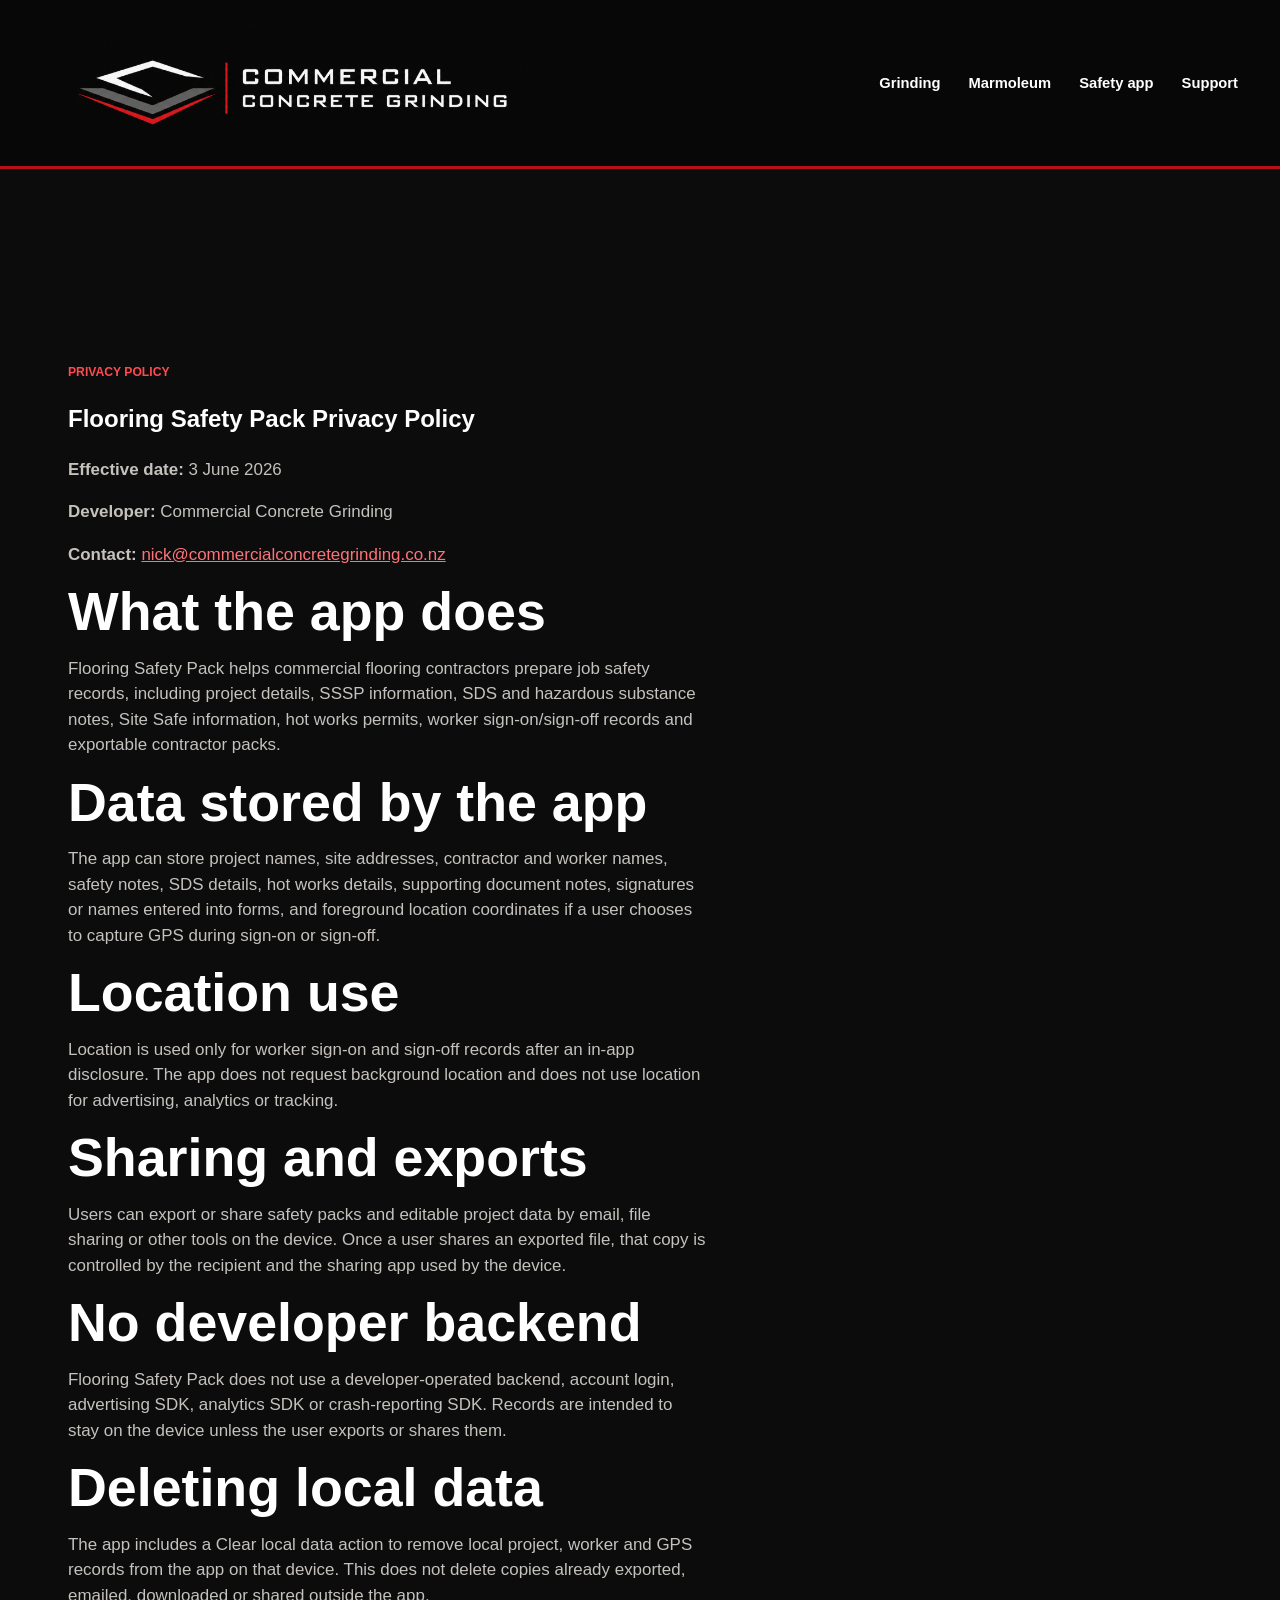
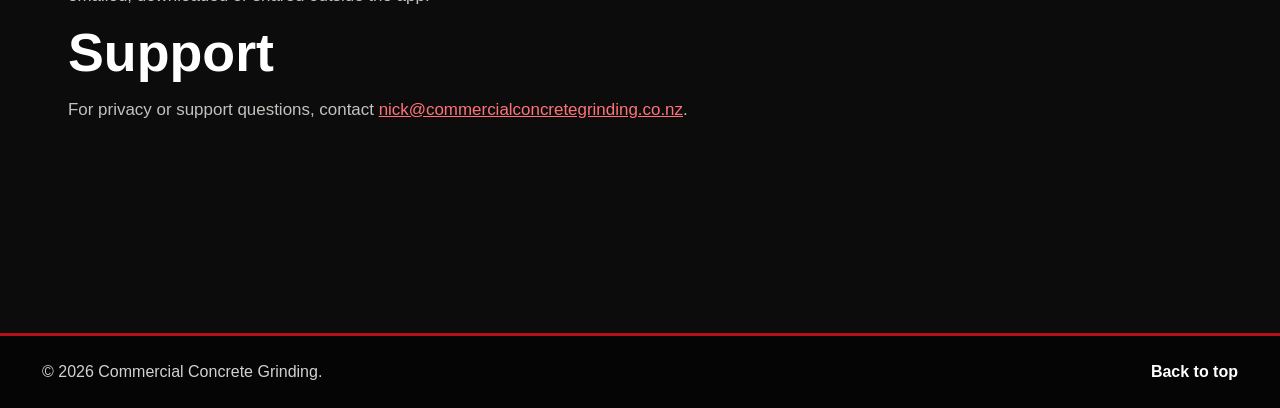
==== flooring-safety-pack-privacy.html @ 190e74af "Add Flooring Safety Pack download page" ====
<!doctype html>
<html lang="en-NZ">
  <head>
    <meta charset="utf-8" />
    <meta name="viewport" content="width=device-width, initial-scale=1" />
    <title>Flooring Safety Pack Privacy Policy</title>
    <meta
      name="description"
      content="Privacy policy for Flooring Safety Pack, an Android app for commercial flooring safety documents and GPS sign-on/off records."
    />
    <meta name="theme-color" content="#20201d" />
    <link rel="canonical" href="https://www.commercialconcretegrinding.co.nz/flooring-safety-pack-privacy.html" />
    <link rel="stylesheet" href="styles.css" />
  </head>
  <body class="home-page app-page legal-page">
    <header class="site-header">
      <a class="brand home-brand" href="index.html" aria-label="Commercial Concrete Grinding home">
        <img class="brand-logo" src="assets/ccg-logo.png" alt="Commercial Concrete Grinding" />
      </a>
      <button class="nav-toggle" type="button" aria-expanded="false" aria-controls="site-nav">
        <span></span>
        <span></span>
        <span></span>
        <span class="sr-only">Menu</span>
      </button>
      <nav class="site-nav" id="site-nav" aria-label="Primary navigation">
        <a href="index.html">Grinding</a>
        <a href="marmoleum.html">Marmoleum</a>
        <a href="flooring-safety-pack.html">Safety app</a>
        <a href="flooring-safety-pack-support.html">Support</a>
      </nav>
    </header>

    <main id="top" class="legal-content">
      <section class="section">
        <div class="section-copy legal-copy">
          <p class="eyebrow">Privacy policy</p>
          <h1>Flooring Safety Pack Privacy Policy</h1>
          <p><strong>Effective date:</strong> 3 June 2026</p>
          <p><strong>Developer:</strong> Commercial Concrete Grinding</p>
          <p><strong>Contact:</strong> <a href="mailto:nick@commercialconcretegrinding.co.nz">nick@commercialconcretegrinding.co.nz</a></p>

          <h2>What the app does</h2>
          <p>
            Flooring Safety Pack helps commercial flooring contractors prepare job safety records, including project
            details, SSSP information, SDS and hazardous substance notes, Site Safe information, hot works permits,
            worker sign-on/sign-off records and exportable contractor packs.
          </p>

          <h2>Data stored by the app</h2>
          <p>
            The app can store project names, site addresses, contractor and worker names, safety notes, SDS details,
            hot works details, supporting document notes, signatures or names entered into forms, and foreground
            location coordinates if a user chooses to capture GPS during sign-on or sign-off.
          </p>

          <h2>Location use</h2>
          <p>
            Location is used only for worker sign-on and sign-off records after an in-app disclosure. The app does not
            request background location and does not use location for advertising, analytics or tracking.
          </p>

          <h2>Sharing and exports</h2>
          <p>
            Users can export or share safety packs and editable project data by email, file sharing or other tools on
            the device. Once a user shares an exported file, that copy is controlled by the recipient and the sharing
            app used by the device.
          </p>

          <h2>No developer backend</h2>
          <p>
            Flooring Safety Pack does not use a developer-operated backend, account login, advertising SDK, analytics
            SDK or crash-reporting SDK. Records are intended to stay on the device unless the user exports or shares
            them.
          </p>

          <h2>Deleting local data</h2>
          <p>
            The app includes a Clear local data action to remove local project, worker and GPS records from the app on
            that device. This does not delete copies already exported, emailed, downloaded or shared outside the app.
          </p>

          <h2>Support</h2>
          <p>
            For privacy or support questions, contact
            <a href="mailto:nick@commercialconcretegrinding.co.nz">nick@commercialconcretegrinding.co.nz</a>.
          </p>
        </div>
      </section>
    </main>

    <footer class="site-footer">
      <p>&copy; <span data-year></span> Commercial Concrete Grinding.</p>
      <a href="#top">Back to top</a>
    </footer>

    <script src="script.js?v=20260603-assistant-email"></script>
  </body>
</html>
---- styles.css ----
:root {
  --bg: #f6fbf5;
  --surface: #ffffff;
  --ink: #12302b;
  --muted: #52625c;
  --line: #d9e7de;
  --accent: #ffcf35;
  --accent-dark: #0d7a6d;
  --green: #0f6b5f;
  --green-soft: #ddf4e7;
  --coral: #ef7355;
  --teal: #20a7a5;
  --shadow: 0 18px 60px rgba(18, 65, 52, 0.14);
  --max: 1180px;
}

* {
  box-sizing: border-box;
}

html {
  scroll-behavior: smooth;
}

body {
  margin: 0;
  background: var(--bg);
  color: var(--ink);
  font-family: Arial, Helvetica, sans-serif;
  line-height: 1.5;
  overflow-x: hidden;
}

p,
h1,
h2,
h3,
span,
a,
strong {
  overflow-wrap: break-word;
}

img {
  display: block;
  max-width: 100%;
}

a {
  color: inherit;
}

.sr-only {
  position: absolute;
  width: 1px;
  height: 1px;
  padding: 0;
  margin: -1px;
  overflow: hidden;
  clip: rect(0, 0, 0, 0);
  white-space: nowrap;
  border: 0;
}

.site-header {
  position: sticky;
  top: 0;
  z-index: 20;
  display: flex;
  align-items: center;
  justify-content: space-between;
  gap: 24px;
  min-height: 72px;
  padding: 14px clamp(18px, 4vw, 42px);
  background: rgba(244, 246, 245, 0.94);
  border-bottom: 1px solid rgba(32, 32, 29, 0.1);
  backdrop-filter: blur(12px);
}

.brand {
  display: inline-flex;
  align-items: center;
  gap: 12px;
  min-width: 0;
  color: var(--ink);
  text-decoration: none;
}

.brand-mark {
  display: grid;
  place-items: center;
  flex: 0 0 auto;
  width: 42px;
  height: 42px;
  border: 2px solid var(--green);
  background: linear-gradient(135deg, var(--accent), #80d35b 45%, var(--teal));
  color: var(--ink);
  font-size: 0.76rem;
  font-weight: 800;
  letter-spacing: 0;
}

.brand-name {
  display: block;
  font-size: clamp(0.9rem, 2vw, 1.02rem);
  font-weight: 800;
  text-transform: uppercase;
  letter-spacing: 0;
}

.home-page {
  --bg: #0c0c0d;
  --surface: #171718;
  --ink: #f7f7f4;
  --muted: #c5c2bd;
  --line: #2b2b2d;
  --accent: #e3222a;
  --accent-dark: #b70f18;
  --green: #e3222a;
  --green-soft: rgba(227, 34, 42, 0.14);
  --teal: #b70f18;
  --shadow: 0 22px 68px rgba(0, 0, 0, 0.42);
}

.home-page .site-header {
  background: rgba(8, 8, 9, 0.96);
  border-bottom: 3px solid var(--accent-dark);
}

.home-page .brand-logo {
  width: min(500px, 52vw);
  height: 138px;
  display: block;
  object-fit: contain;
  object-position: 50% 50%;
}

.home-page .site-nav a {
  color: #ffffff;
}

.home-page .site-nav a:hover {
  color: #ff4a4f;
}

.site-nav {
  display: flex;
  align-items: center;
  gap: clamp(14px, 2.4vw, 28px);
}

.site-nav a {
  color: var(--ink);
  font-size: 0.92rem;
  font-weight: 700;
  text-decoration: none;
}

.site-nav a:hover {
  color: var(--accent-dark);
}

.nav-toggle {
  display: none;
  flex: 0 0 44px;
  width: 44px;
  height: 44px;
  padding: 10px;
  border: 1px solid var(--line);
  background: var(--surface);
}

.nav-toggle span:not(.sr-only) {
  display: block;
  width: 100%;
  height: 2px;
  margin: 5px 0;
  background: var(--ink);
}

.hero {
  position: relative;
  min-height: min(760px, 78svh);
  display: grid;
  align-items: center;
  background:
    linear-gradient(90deg, rgba(8, 42, 36, 0.9), rgba(8, 42, 36, 0.58) 44%, rgba(8, 42, 36, 0.06)),
    url("assets/marmoleum-hero.png") center / cover;
  color: #ffffff;
}

.home-page .hero {
  background:
    linear-gradient(90deg, rgba(0, 0, 0, 0.93), rgba(22, 8, 9, 0.78) 43%, rgba(84, 9, 13, 0.2)),
    url("assets/concrete-grinding-hero.png") center / cover;
}

.home-page .hero h1 {
  max-width: 920px;
}

.home-page .hero-subtitle {
  max-width: 650px;
}

.home-page .eyebrow {
  color: #ff4a4f;
}

.home-page .button.primary {
  background: linear-gradient(135deg, #ff3138, #a80711);
  color: #ffffff;
  box-shadow: 0 12px 28px rgba(227, 34, 42, 0.34);
}

.home-page .button.primary:hover {
  background: linear-gradient(135deg, #ff565d, #cf121f);
}

.home-page .button.secondary {
  border-color: rgba(255, 255, 255, 0.86);
  background: rgba(0, 0, 0, 0.42);
  color: #ffffff;
}

.home-page .button.secondary:hover {
  border-color: #ff4a4f;
  background: rgba(227, 34, 42, 0.18);
}

.home-page .grinding-button {
  min-width: 168px;
  border-radius: 0;
  text-transform: uppercase;
}

.home-page .intro-band {
  background: #3c090d;
}

.home-page .intro-band div {
  background: linear-gradient(180deg, #171718, #0f0f10);
  border-top: 4px solid var(--accent);
}

.home-page .intro-band strong {
  color: #ffffff;
}

.home-page .intro-band span {
  color: #d8d4ce;
}

.app-page .app-hero {
  background:
    linear-gradient(90deg, rgba(0, 0, 0, 0.94), rgba(18, 8, 10, 0.78) 46%, rgba(13, 122, 109, 0.28)),
    url("assets/concrete-grinding-hero.png") center / cover;
}

.app-page code {
  display: inline-block;
  max-width: 100%;
  padding: 4px 6px;
  border: 1px solid rgba(255, 255, 255, 0.18);
  background: rgba(0, 0, 0, 0.32);
  color: #ffffff;
  font-size: 0.82rem;
  overflow-wrap: anywhere;
}

.app-page .app-download-section .button {
  margin-top: 8px;
}

.app-link-panel {
  display: flex;
  align-items: flex-start;
  justify-content: flex-end;
  gap: 12px;
  flex-wrap: wrap;
}

.legal-content {
  width: min(var(--max), calc(100% - 36px));
  margin: 0 auto;
  padding: clamp(34px, 7vw, 82px) 0;
}

.legal-copy {
  max-width: 860px;
}

.legal-copy h1,
.legal-copy h2 {
  color: #ffffff;
}

.legal-copy a {
  color: #ff7378;
}

.hero-inner {
  width: min(var(--max), calc(100% - 36px));
  margin: 0 auto;
  padding: clamp(56px, 12vw, 128px) 0;
}

.eyebrow {
  margin: 0 0 14px;
  color: var(--accent);
  font-size: 0.76rem;
  font-weight: 800;
  letter-spacing: 0;
  text-transform: uppercase;
}

.hero h1 {
  max-width: 850px;
  margin: 0;
  font-size: clamp(2.8rem, 6.5vw, 6.15rem);
  line-height: 0.98;
  letter-spacing: 0;
  text-transform: uppercase;
}

.hero-subtitle {
  max-width: 560px;
  margin: 24px 0 0;
  color: rgba(255, 255, 255, 0.9);
  font-size: clamp(1.15rem, 2.4vw, 1.7rem);
  font-weight: 700;
  overflow-wrap: normal;
}

.hero-actions {
  display: flex;
  flex-wrap: wrap;
  gap: 12px;
  margin-top: 34px;
}

.button {
  display: inline-flex;
  align-items: center;
  justify-content: center;
  min-height: 48px;
  padding: 13px 20px;
  border: 2px solid transparent;
  border-radius: 4px;
  font-weight: 800;
  text-decoration: none;
  cursor: pointer;
}

.button.primary {
  background: linear-gradient(135deg, var(--accent), #9ee66d);
  color: var(--ink);
}

.button.primary:hover {
  background: linear-gradient(135deg, #ffe17b, #b7f08d);
}

.button.secondary {
  border-color: rgba(255, 255, 255, 0.7);
  color: #ffffff;
}

.button.secondary:hover {
  background: rgba(255, 255, 255, 0.12);
}

.intro-band {
  display: grid;
  grid-template-columns: repeat(3, minmax(0, 1fr));
  gap: 1px;
  width: min(var(--max), calc(100% - 36px));
  margin: -40px auto 0;
  position: relative;
  z-index: 5;
  background: var(--line);
  box-shadow: var(--shadow);
}

.intro-band div {
  min-width: 0;
  min-height: 118px;
  padding: 24px;
  background: var(--surface);
}

.intro-band strong,
.intro-band span {
  display: block;
}

.intro-band strong {
  margin-bottom: 8px;
  font-size: 1rem;
}

.intro-band span {
  color: var(--muted);
  font-size: 0.94rem;
}

.section,
.work-section,
.contact-section {
  width: min(var(--max), calc(100% - 36px));
  margin: 0 auto;
  padding: clamp(64px, 10vw, 112px) 0;
}

.split {
  display: grid;
  grid-template-columns: minmax(0, 0.95fr) minmax(320px, 1.05fr);
  gap: clamp(38px, 6vw, 82px);
  align-items: start;
}

.section h2,
.work-section h2,
.contact-section h2 {
  max-width: 760px;
  margin: 0;
  font-size: clamp(2rem, 4.2vw, 4rem);
  line-height: 1.02;
  letter-spacing: 0;
}

.section-copy p:not(.eyebrow),
.work-item p,
.contact-copy address,
.service-item p,
.proof-list p {
  color: var(--muted);
}

.section-copy p:not(.eyebrow) {
  max-width: 640px;
  font-size: 1.06rem;
}

.proof-list {
  display: grid;
  gap: 16px;
}

.proof-list div {
  padding: 22px 0 22px 24px;
  border-left: 4px solid var(--teal);
  background: linear-gradient(90deg, var(--green-soft), rgba(221, 244, 231, 0));
}

.proof-list span {
  display: block;
  margin-bottom: 6px;
  color: var(--accent-dark);
  font-size: 0.82rem;
  font-weight: 800;
}

.proof-list strong {
  font-size: 1.1rem;
}

.proof-list p {
  margin: 8px 0 0;
}

.section-heading {
  display: flex;
  align-items: end;
  justify-content: space-between;
  gap: 30px;
  margin-bottom: clamp(28px, 5vw, 52px);
}

.services {
  border-top: 1px solid var(--line);
}

.service-grid {
  display: grid;
  grid-template-columns: repeat(3, minmax(0, 1fr));
  gap: 16px;
}

.service-item {
  min-height: 176px;
  padding: 26px;
  border: 1px solid var(--line);
  border-radius: 8px;
  background: var(--surface);
}

.service-item.featured {
  border-color: rgba(15, 107, 95, 0.32);
  background:
    radial-gradient(circle at top right, rgba(255, 207, 53, 0.38), transparent 30%),
    linear-gradient(135deg, #ffffff, #e9f9ee);
}

.service-item h3 {
  margin: 0 0 12px;
  font-size: 1.25rem;
}

.service-item p {
  margin: 0;
}

.work-section {
  width: 100%;
  background:
    radial-gradient(circle at top left, rgba(255, 207, 53, 0.18), transparent 34%),
    radial-gradient(circle at bottom right, rgba(32, 167, 165, 0.28), transparent 38%),
    #12302b;
  color: #ffffff;
}

.work-section > .section-heading,
.work-grid {
  width: min(var(--max), calc(100% - 36px));
  margin-left: auto;
  margin-right: auto;
}

.work-grid {
  display: grid;
  gap: 28px;
}

.work-item {
  display: grid;
  grid-template-columns: minmax(0, 1.05fr) minmax(300px, 0.95fr);
  gap: 0;
  overflow: hidden;
  border: 1px solid rgba(255, 255, 255, 0.15);
  border-radius: 8px;
  background: #173d36;
}

.work-item.reverse {
  grid-template-columns: minmax(300px, 0.95fr) minmax(0, 1.05fr);
}

.work-item.reverse img {
  grid-column: 2;
}

.work-item.reverse div {
  grid-column: 1;
  grid-row: 1;
}

.work-item img {
  width: 100%;
  height: 100%;
  min-height: 360px;
  object-fit: cover;
}

.work-item div {
  display: flex;
  flex-direction: column;
  justify-content: center;
  padding: clamp(28px, 5vw, 58px);
}

.work-item h3 {
  margin: 0 0 18px;
  font-size: clamp(1.6rem, 3vw, 2.55rem);
  line-height: 1.05;
}

.work-item p {
  margin: 0 0 24px;
  color: rgba(255, 255, 255, 0.76);
  font-size: 1.03rem;
}

.work-item a {
  align-self: flex-start;
  color: var(--accent);
  font-weight: 800;
  text-decoration: none;
}

.work-item a:hover {
  text-decoration: underline;
}

.work-item a.button:hover {
  text-decoration: none;
}

.home-page .marmoleum-feature {
  background:
    linear-gradient(135deg, #080809, #1b0507 52%, #3f090e);
}

.home-page .marmoleum-feature .work-item {
  border-color: rgba(255, 74, 79, 0.34);
  background: #141416;
}

.home-page .service-item {
  border-color: #323234;
  background: #171718;
}

.home-page .service-item.featured {
  border-color: rgba(227, 34, 42, 0.54);
  background:
    linear-gradient(135deg, rgba(227, 34, 42, 0.22), rgba(10, 10, 11, 0.98)),
    #171718;
}

.home-page .proof-list div {
  border-left-color: var(--accent);
  background: linear-gradient(90deg, rgba(227, 34, 42, 0.16), rgba(227, 34, 42, 0));
}

.home-page .proof-list span,
.home-page .contact-copy a {
  color: #ff4a4f;
}

.home-page .contact-form {
  border-color: #343436;
  background: #171718;
}

.home-page .contact-form input,
.home-page .contact-form textarea {
  border-color: #4b4b4e;
  background: #0f0f10;
  color: #ffffff;
}

.home-page .site-footer {
  background: #050505;
  border-top: 3px solid var(--accent-dark);
}

.contact-section {
  display: grid;
  grid-template-columns: minmax(0, 0.9fr) minmax(320px, 1fr);
  gap: clamp(34px, 7vw, 90px);
  align-items: start;
}

.contact-copy address {
  display: grid;
  gap: 10px;
  margin-top: 24px;
  font-style: normal;
  font-size: 1.08rem;
}

.contact-copy a {
  color: var(--accent-dark);
  font-weight: 800;
}

.contact-form {
  display: grid;
  gap: 16px;
  padding: clamp(22px, 4vw, 34px);
  border: 1px solid var(--line);
  border-radius: 8px;
  background: var(--surface);
  box-shadow: var(--shadow);
}

.contact-form label {
  display: grid;
  gap: 7px;
  color: var(--ink);
  font-size: 0.92rem;
  font-weight: 800;
}

.contact-form input,
.contact-form textarea {
  width: 100%;
  border: 1px solid #bfc6be;
  border-radius: 4px;
  padding: 13px 12px;
  color: var(--ink);
  font: inherit;
}

.contact-form textarea {
  resize: vertical;
}

.contact-form input:focus,
.contact-form textarea:focus {
  outline: 3px solid rgba(242, 183, 5, 0.36);
  border-color: var(--accent-dark);
}

.contact-form .button {
  width: fit-content;
  border: 0;
}

.form-status {
  min-height: 24px;
  margin: 0;
  color: var(--green);
  font-weight: 700;
}

.site-footer {
  display: flex;
  align-items: center;
  justify-content: space-between;
  gap: 16px;
  padding: 24px clamp(18px, 4vw, 42px);
  background: var(--ink);
  color: rgba(255, 255, 255, 0.82);
}

.site-footer p {
  margin: 0;
}

.site-footer a {
  color: #ffffff;
  font-weight: 800;
  text-decoration: none;
}

.assistant-widget {
  position: fixed;
  right: 22px;
  bottom: 22px;
  z-index: 40;
  font-family: Arial, Helvetica, sans-serif;
}

.assistant-launcher {
  min-height: 54px;
  padding: 0 20px;
  border: 0;
  border-radius: 999px;
  background: linear-gradient(135deg, var(--accent), #95df65 48%, var(--teal));
  color: var(--ink);
  box-shadow: 0 16px 40px rgba(18, 65, 52, 0.28);
  font-weight: 900;
  cursor: pointer;
}

.assistant-panel {
  position: absolute;
  right: 0;
  bottom: 70px;
  width: min(380px, calc(100vw - 32px));
  overflow: hidden;
  border: 1px solid rgba(15, 107, 95, 0.2);
  border-radius: 8px;
  background: #ffffff;
  box-shadow: 0 24px 70px rgba(18, 65, 52, 0.3);
}

.assistant-header {
  display: flex;
  align-items: center;
  justify-content: space-between;
  gap: 14px;
  padding: 16px;
  background:
    radial-gradient(circle at top right, rgba(255, 207, 53, 0.34), transparent 38%),
    #12302b;
  color: #ffffff;
}

.assistant-header strong,
.assistant-header span {
  display: block;
}

.assistant-header span {
  margin-top: 2px;
  color: rgba(255, 255, 255, 0.75);
  font-size: 0.86rem;
}

.assistant-close {
  flex: 0 0 auto;
  width: 34px;
  height: 34px;
  border: 1px solid rgba(255, 255, 255, 0.35);
  border-radius: 50%;
  background: rgba(255, 255, 255, 0.08);
  color: #ffffff;
  font-weight: 900;
  cursor: pointer;
}

.assistant-messages {
  display: grid;
  gap: 10px;
  max-height: 360px;
  overflow-y: auto;
  padding: 16px;
  background: #f6fbf5;
}

.assistant-message {
  max-width: 92%;
  padding: 11px 13px;
  border-radius: 8px;
  color: var(--ink);
  font-size: 0.94rem;
}

.assistant-message.bot {
  justify-self: start;
  background: #ffffff;
  border: 1px solid var(--line);
}

.assistant-message.user {
  justify-self: end;
  background: var(--green-soft);
  border: 1px solid rgba(15, 107, 95, 0.16);
}

.assistant-actions {
  display: grid;
  gap: 9px;
  padding: 14px 16px 16px;
  background: #ffffff;
}

.assistant-actions button,
.assistant-actions a {
  display: inline-flex;
  align-items: center;
  justify-content: center;
  min-height: 42px;
  padding: 10px 12px;
  border: 1px solid var(--line);
  border-radius: 6px;
  background: #ffffff;
  color: var(--ink);
  font-weight: 800;
  text-align: center;
  text-decoration: none;
  cursor: pointer;
}

.assistant-actions button:hover,
.assistant-actions a:hover {
  border-color: var(--green);
  background: var(--green-soft);
}

.assistant-actions .assistant-primary {
  border: 0;
  background: linear-gradient(135deg, var(--accent), #9ee66d);
}

.assistant-input {
  width: 100%;
  min-height: 44px;
  border: 1px solid #bfc6be;
  border-radius: 6px;
  padding: 11px 12px;
  color: var(--ink);
  font: inherit;
}

.assistant-input:focus {
  outline: 3px solid rgba(255, 207, 53, 0.38);
  border-color: var(--green);
}

@media (max-width: 860px) {
  .site-header {
    min-height: 68px;
    flex-wrap: wrap;
  }

  .nav-toggle {
    display: none;
  }

  .site-nav {
    position: static;
    display: flex;
    flex: 1 0 100%;
    flex-wrap: wrap;
    gap: 8px 18px;
    overflow-x: visible;
    padding: 0 0 2px;
    background: transparent;
    border: 0;
  }

  .site-nav a {
    flex: 0 0 auto;
    padding: 4px 0;
    border: 0;
    white-space: nowrap;
    font-size: 0.88rem;
  }

  .hero {
    min-height: 74svh;
    background:
      linear-gradient(180deg, rgba(8, 42, 36, 0.78), rgba(8, 42, 36, 0.58)),
      url("assets/marmoleum-hero.png") 68% center / cover;
  }

  .home-page .hero {
    background:
      linear-gradient(180deg, rgba(0, 0, 0, 0.9), rgba(32, 6, 8, 0.74)),
      url("assets/concrete-grinding-hero.png") 68% center / cover;
  }

  .home-page .hero-subtitle {
    max-width: 320px;
    overflow-wrap: break-word;
  }

  .hero h1 {
    font-size: clamp(2rem, 9.4vw, 2.55rem);
    line-height: 1;
  }

  .hero-subtitle {
    max-width: 320px;
    font-size: 1rem;
    line-height: 1.45;
  }

  .hero .eyebrow {
    max-width: 320px;
    font-size: 0.72rem;
    line-height: 1.25;
  }

  .intro-band,
  .split,
  .service-grid,
  .contact-section {
    grid-template-columns: 1fr;
  }

  .intro-band {
    margin-top: 0;
    width: 100%;
    box-shadow: none;
  }

  .section-heading {
    display: block;
  }

  .work-item,
  .work-item.reverse {
    grid-template-columns: 1fr;
  }

  .work-item.reverse img,
  .work-item.reverse div {
    grid-column: auto;
    grid-row: auto;
  }

  .work-item img {
    min-height: 260px;
  }
}

@media (max-width: 520px) {
  .brand-name {
    max-width: 190px;
    line-height: 1.1;
  }

  .home-page .brand-logo {
    width: min(340px, 86vw);
    height: 96px;
  }

  .brand {
    flex: 1 1 auto;
  }

  .hero-actions {
    display: grid;
  }

  .button,
  .contact-form .button {
    width: 100%;
  }

  .service-item {
    min-height: auto;
  }

  .site-footer {
    display: grid;
  }

  .assistant-widget {
    right: 14px;
    bottom: 14px;
    left: 14px;
  }

  .assistant-launcher {
    width: 100%;
  }

  .assistant-panel {
    right: 0;
    left: 0;
    width: auto;
  }
}
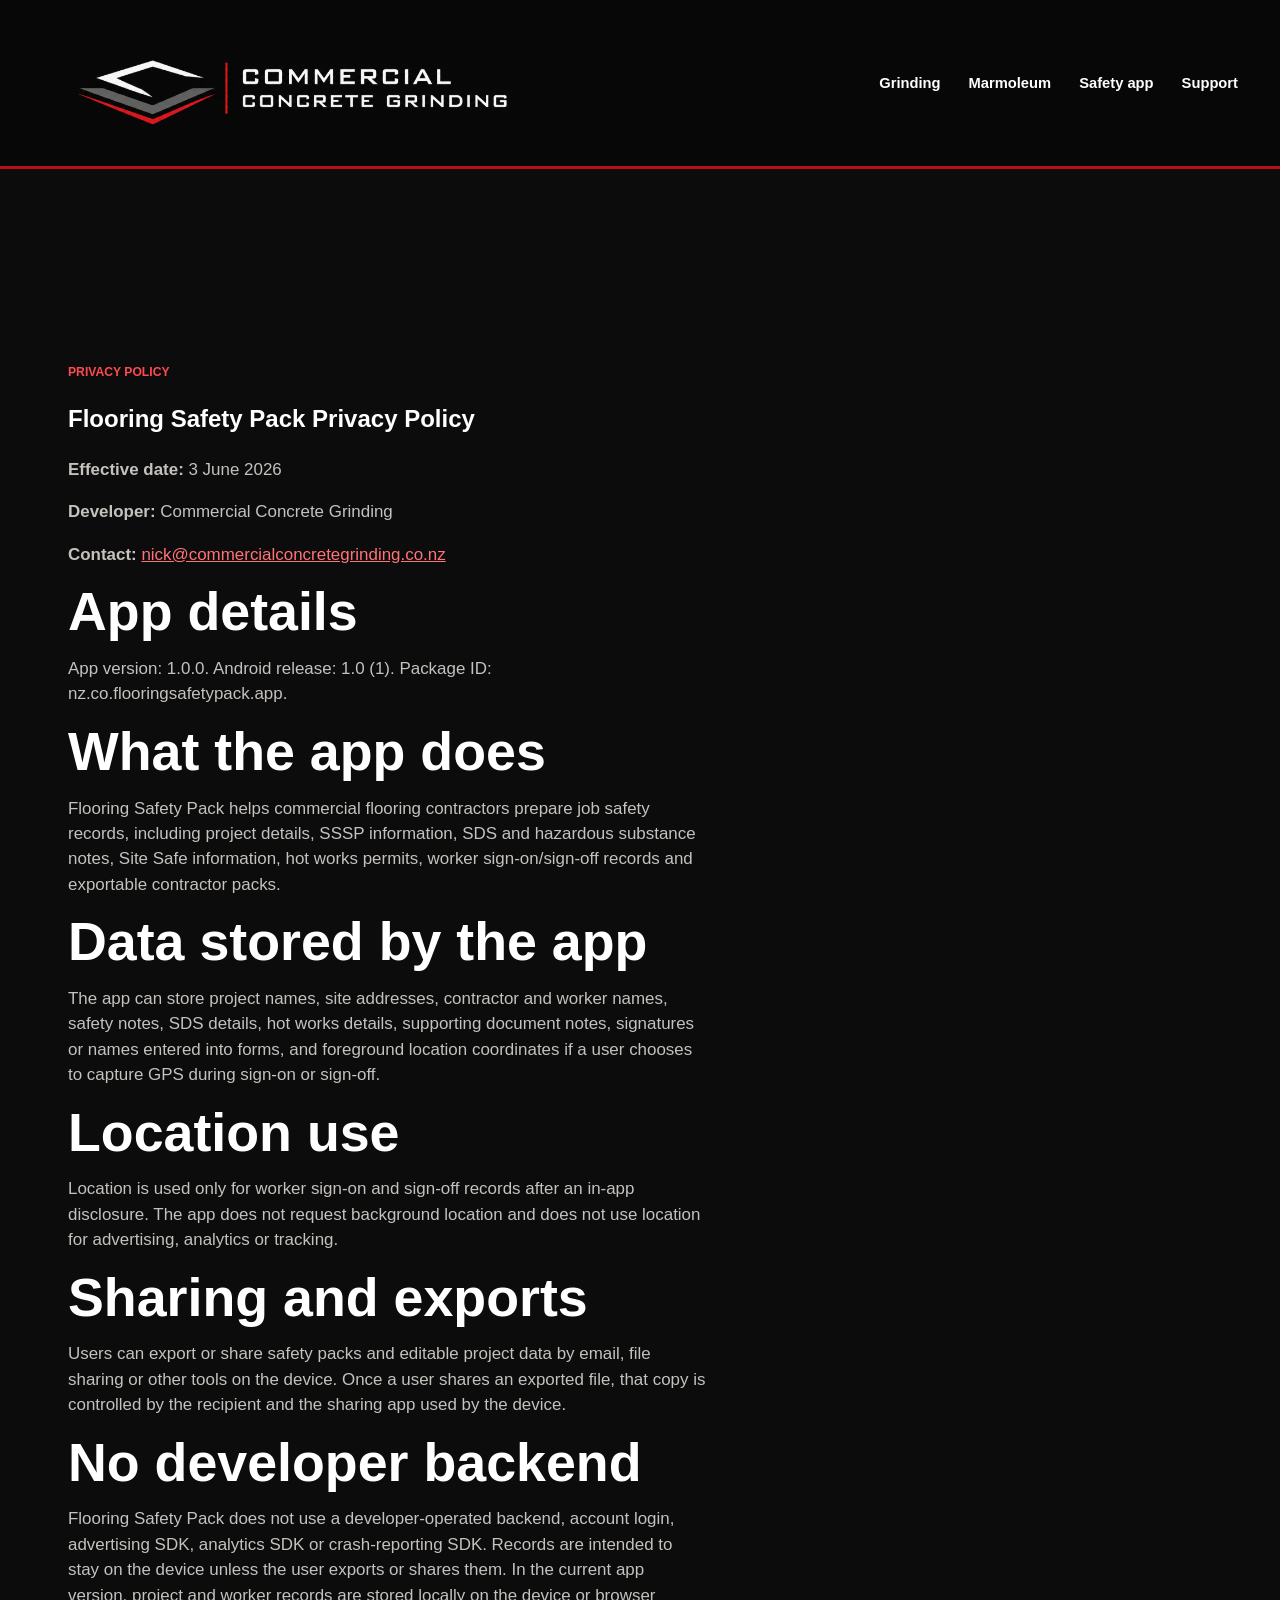
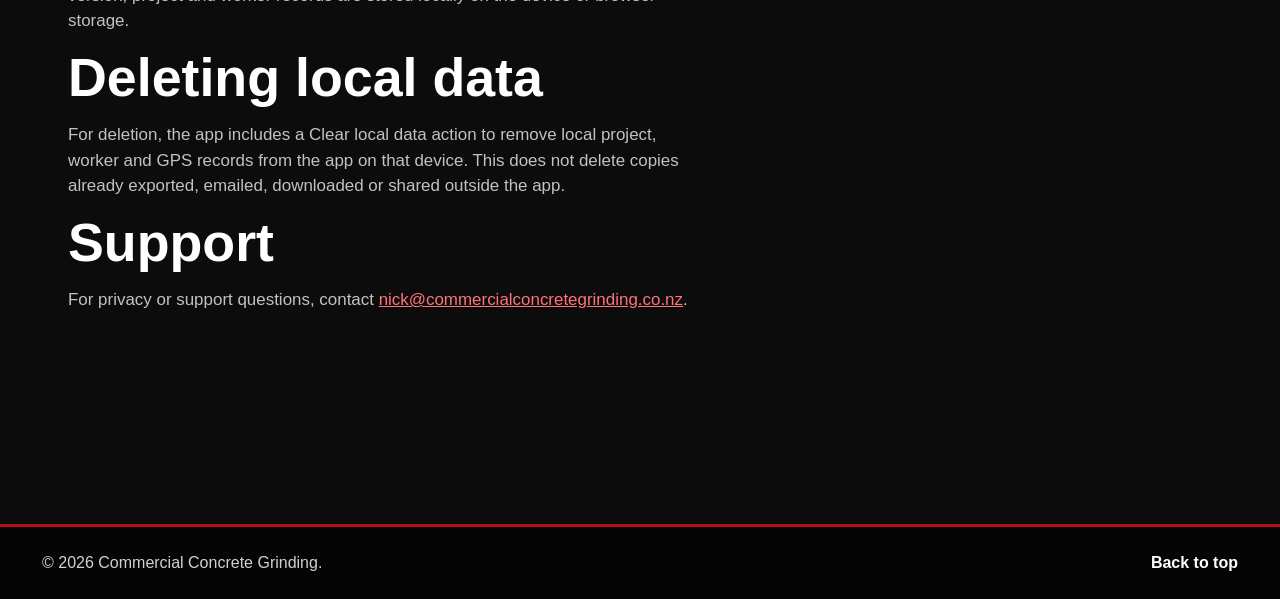
==== commit ddbf7ce4: "Add Flooring Safety Pack beta access code" ====
--- a/flooring-safety-pack-privacy.html
+++ b/flooring-safety-pack-privacy.html
@@ -40,6 +40,11 @@
           <p><strong>Developer:</strong> Commercial Concrete Grinding</p>
           <p><strong>Contact:</strong> <a href="mailto:nick@commercialconcretegrinding.co.nz">nick@commercialconcretegrinding.co.nz</a></p>
 
+          <h2>App details</h2>
+          <p>
+            App version: 1.0.0. Android release: 1.0 (1). Package ID: nz.co.flooringsafetypack.app.
+          </p>
+
           <h2>What the app does</h2>
           <p>
             Flooring Safety Pack helps commercial flooring contractors prepare job safety records, including project
@@ -71,13 +76,15 @@
           <p>
             Flooring Safety Pack does not use a developer-operated backend, account login, advertising SDK, analytics
             SDK or crash-reporting SDK. Records are intended to stay on the device unless the user exports or shares
-            them.
+            them. In the current app version, project and worker records are stored locally on the device or browser
+            storage.
           </p>
 
           <h2>Deleting local data</h2>
           <p>
-            The app includes a Clear local data action to remove local project, worker and GPS records from the app on
-            that device. This does not delete copies already exported, emailed, downloaded or shared outside the app.
+            For deletion, the app includes a Clear local data action to remove local project, worker and GPS records
+            from the app on that device. This does not delete copies already exported, emailed, downloaded or shared
+            outside the app.
           </p>
 
           <h2>Support</h2>
@@ -94,6 +101,6 @@
       <a href="#top">Back to top</a>
     </footer>
 
-    <script src="script.js?v=20260603-assistant-email"></script>
+    <script src="script.js?v=20260603-beta-code"></script>
   </body>
 </html>
--- a/styles.css
+++ b/styles.css
@@ -257,6 +257,11 @@
     url("assets/concrete-grinding-hero.png") center / cover;
 }
 
+.app-fast-line {
+  max-width: 620px;
+  font-weight: 800;
+}
+
 .app-page code {
   display: inline-block;
   max-width: 100%;
@@ -266,6 +271,30 @@
   color: #ffffff;
   font-size: 0.82rem;
   overflow-wrap: anywhere;
+}
+
+.beta-code-card {
+  display: grid;
+  gap: 8px;
+  margin: 18px 0;
+  padding: 16px;
+  border: 1px solid rgba(255, 255, 255, 0.18);
+  border-left: 4px solid var(--accent);
+  background: rgba(255, 255, 255, 0.07);
+}
+
+.beta-code-card strong {
+  font-size: clamp(1.6rem, 5vw, 2.35rem);
+  letter-spacing: 0;
+}
+
+.beta-code-card span,
+.beta-code-card small {
+  color: #ffffff;
+}
+
+.beta-code-card .button {
+  width: fit-content;
 }
 
 .app-page .app-download-section .button {
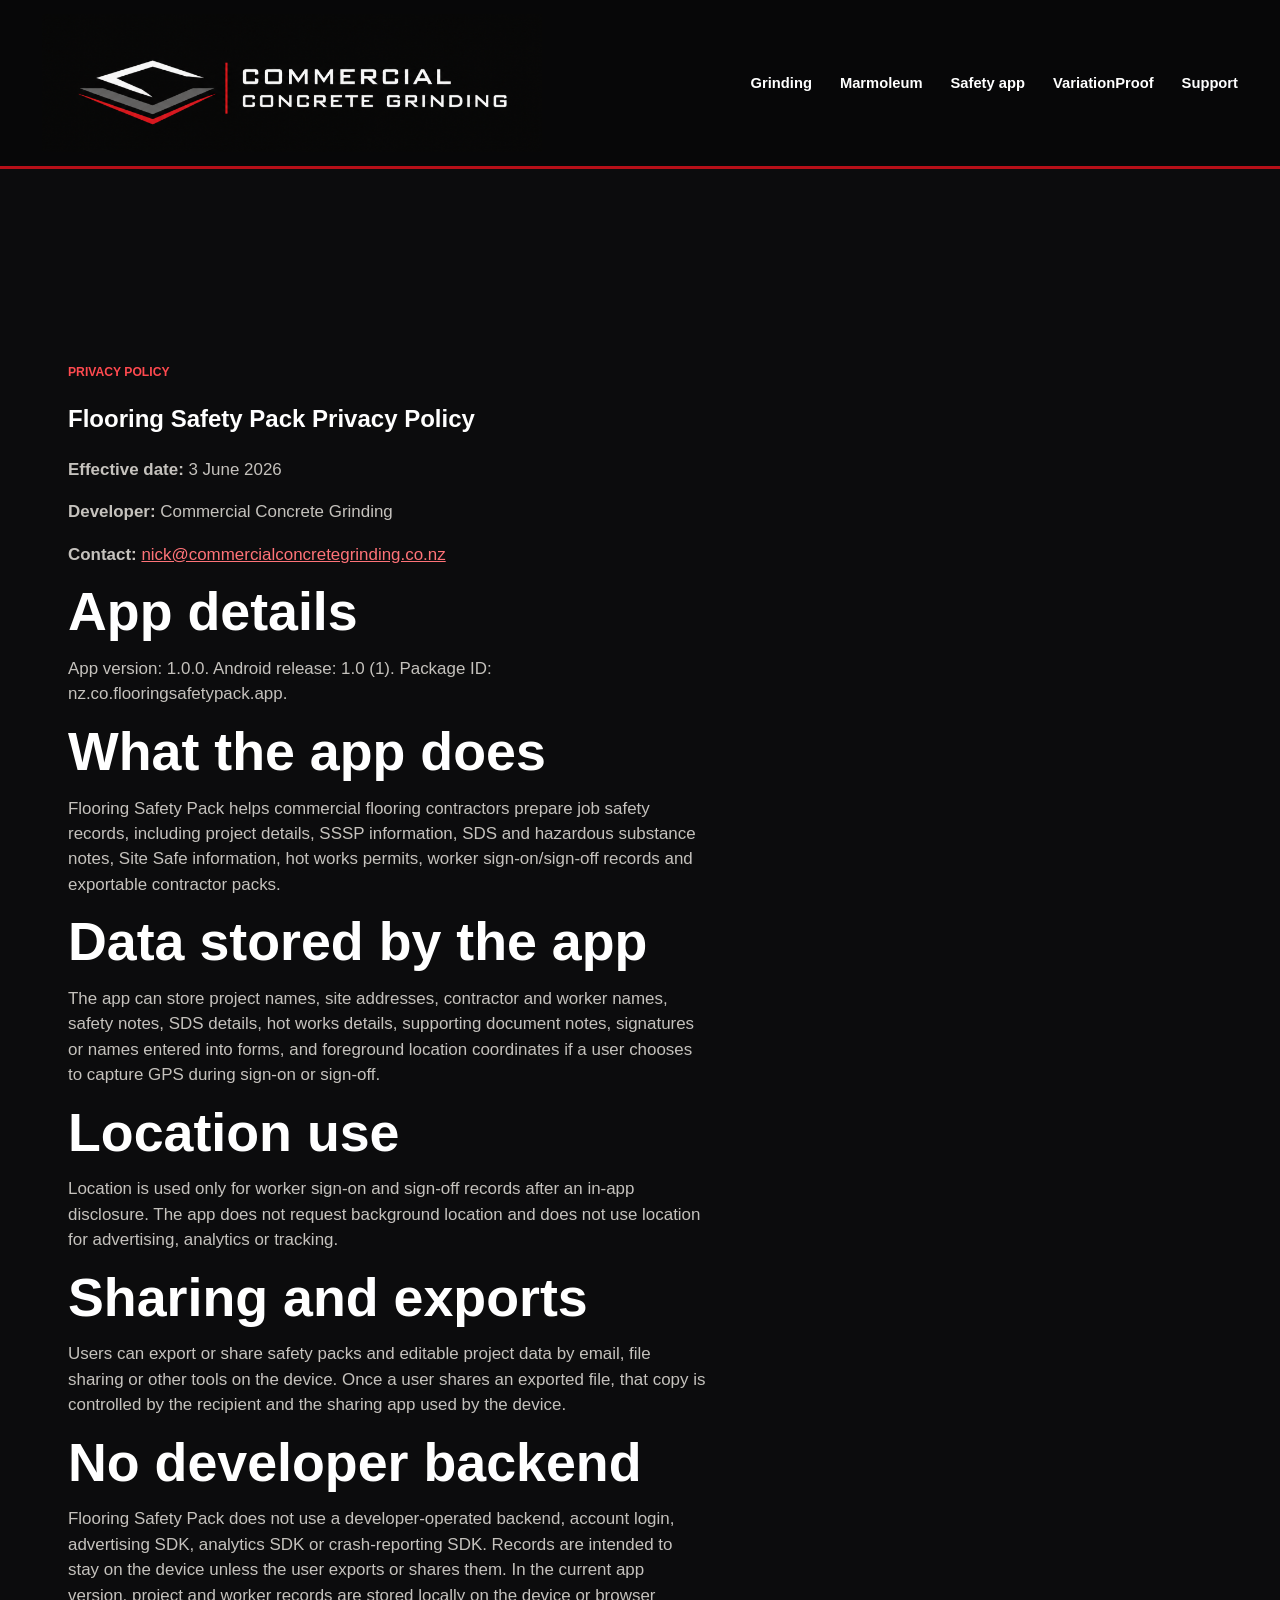
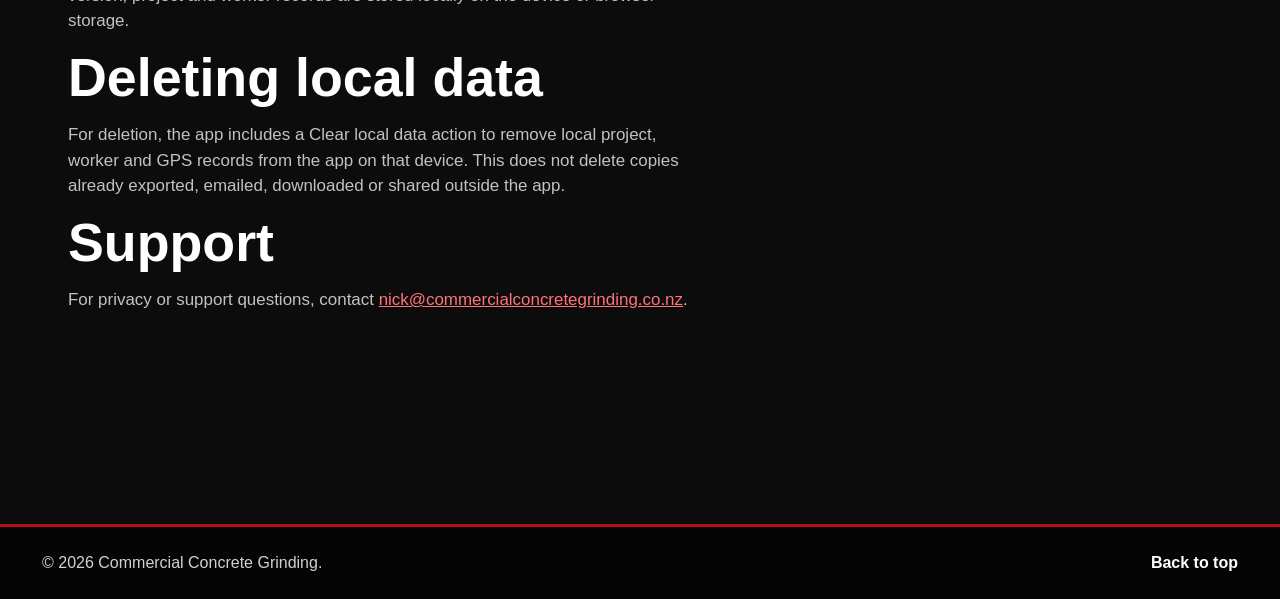
==== commit d409f0b8: "Add VariationProof Android download page" ====
--- a/flooring-safety-pack-privacy.html
+++ b/flooring-safety-pack-privacy.html
@@ -27,6 +27,7 @@
         <a href="index.html">Grinding</a>
         <a href="marmoleum.html">Marmoleum</a>
         <a href="flooring-safety-pack.html">Safety app</a>
+        <a href="variationproof.html">VariationProof</a>
         <a href="flooring-safety-pack-support.html">Support</a>
       </nav>
     </header>
